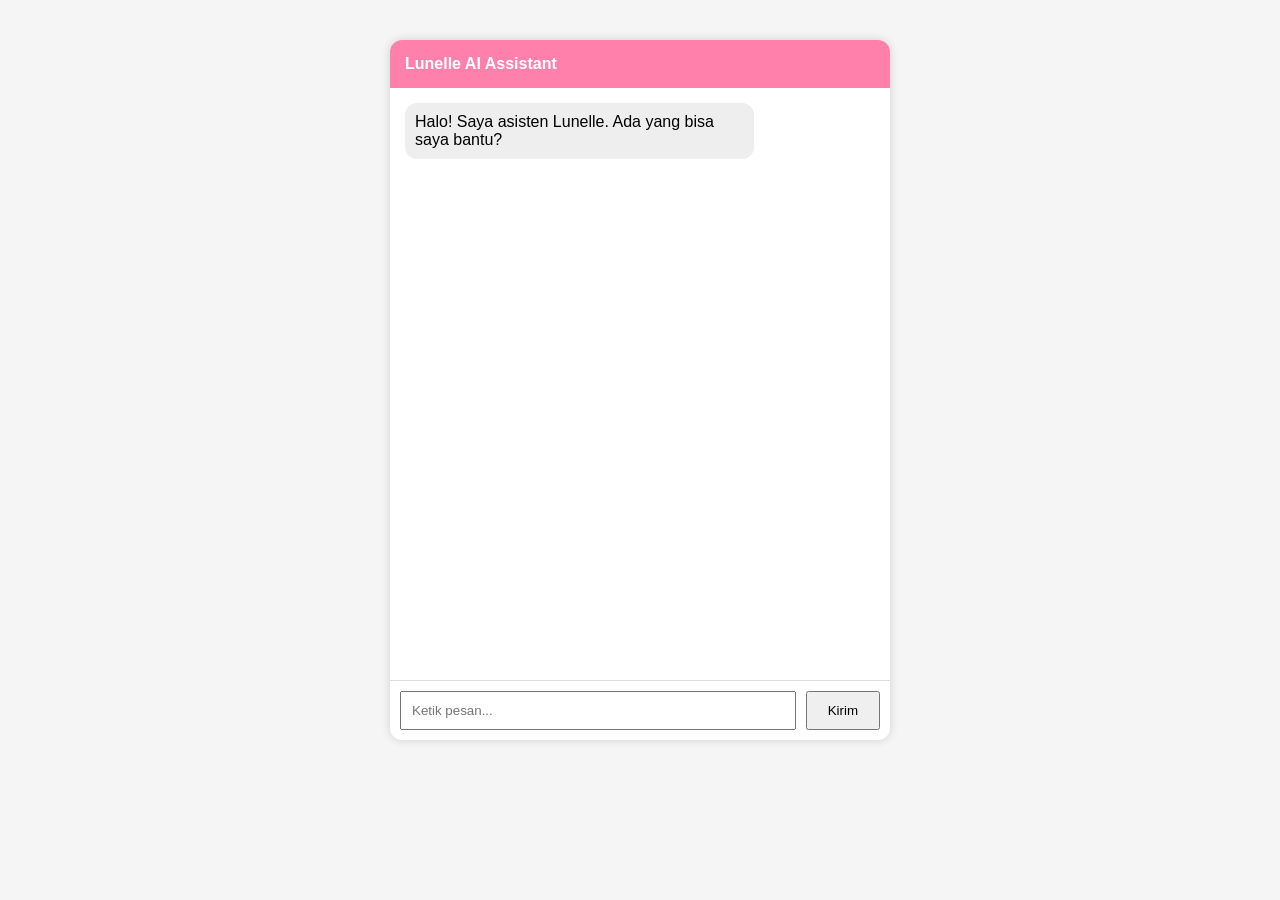
==== index.html @ f511425b "first commit" ====
<!DOCTYPE html>
<html lang="en">
<head>
    <meta charset="UTF-8">
    <meta name="viewport" content="width=device-width, initial-scale=1.0">
    <title>Lunelle AI Assistant</title>
    <link rel="stylesheet" href="style.css">
</head>
<body>

<div class="chat-container">

    <div class="header">
        Lunelle AI Assistant
    </div>

    <div id="chat-box" class="chat-box">

        <div class="bot-message">
            Halo! Saya asisten Lunelle. Ada yang bisa saya bantu?
        </div>

    </div>

    <div class="input-area">
        <input
            type="text"
            id="user-input"
            placeholder="Ketik pesan..."
        >

        <button id="send-btn" onclick="window.sendMessage()">
            Kirim
        </button>
    </div>

</div>

<script src="js/context.js"></script>
<script src="js/handlers.js"></script>
<script src="js/chatbot.js"></script>

</body>
</html>
---- style.css ----
body {
    font-family: Arial, sans-serif;
    background: #f5f5f5;

    display: flex;
    justify-content: center;

    margin-top: 40px;
}

.chat-container {
    width: 500px;
    height: 700px;
    background: white;
    border-radius: 12px;

    display: flex;
    flex-direction: column;
    overflow: hidden;

    box-shadow: 0 0 10px rgba(0,0,0,0.15);
}

.header {
    padding: 15px;
    background: #ff80ab;
    color: white;
    font-weight: bold;
}

.chat-box {
    flex: 1;
    padding: 15px;
    overflow-y: auto;
    display: flex;
    flex-direction: column;
    gap: 10px;
}

.user-message {
    align-self: flex-end;
    background: #ff80ab;
    color: white;
    padding: 10px;
    border-radius: 12px;
    max-width: 70%;
}

.bot-message {
    align-self: flex-start;
    background: #eeeeee;
    padding: 10px;
    border-radius: 12px;
    max-width: 70%;
}

.input-area {
    display: flex;
    padding: 10px;
    border-top: 1px solid #ddd;
}

.input-area input {
    flex: 1;
    padding: 10px;
}

.input-area button {
    margin-left: 10px;
    padding: 10px 20px;
}
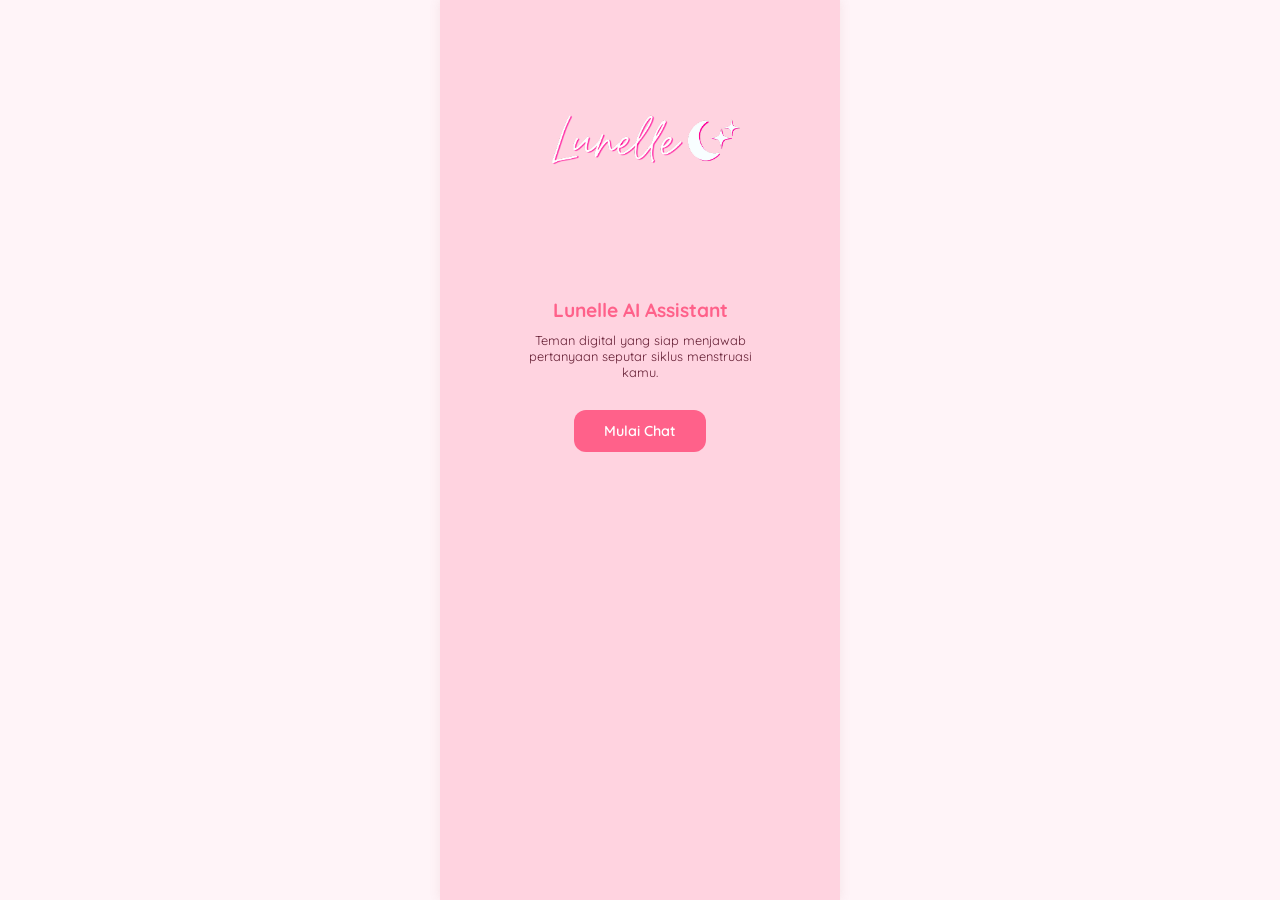
==== commit 0bd524e4: "ui udahan" ====
--- a/index.html
+++ b/index.html
@@ -5,40 +5,30 @@
     <meta name="viewport" content="width=device-width, initial-scale=1.0">
     <title>Lunelle AI Assistant</title>
     <link rel="stylesheet" href="style.css">
+
+    <link rel="preconnect" href="https://fonts.googleapis.com" />
+    <link rel="preconnect" href="https://fonts.gstatic.com" crossorigin />
+    <link href="https://fonts.googleapis.com/css2?family=Huninn&family=Quicksand:wght@300..700&display=swap" rel="stylesheet" />
 </head>
 <body>
+    
+    <main class="phone landing-container">
 
-<div class="chat-container">
+        <header class="box-header">
+            <img src="assets/logo.png" alt="Lunelle Logo" class="logo">
 
-    <div class="header">
-        Lunelle AI Assistant
-    </div>
+            <h1 class="title">Lunelle AI Assistant</h1>
 
-    <div id="chat-box" class="chat-box">
+            <p class="subtitle">
+                Teman digital yang siap menjawab pertanyaan seputar siklus menstruasi kamu.
+            </p>
 
-        <div class="bot-message">
-            Halo! Saya asisten Lunelle. Ada yang bisa saya bantu?
-        </div>
+            <button id="open-btn" onclick="location.href='chat.html'">
+                Mulai Chat
+            </button>
+        </header>
 
-    </div>
-
-    <div class="input-area">
-        <input
-            type="text"
-            id="user-input"
-            placeholder="Ketik pesan..."
-        >
-
-        <button id="send-btn" onclick="window.sendMessage()">
-            Kirim
-        </button>
-    </div>
-
-</div>
-
-<script src="js/context.js"></script>
-<script src="js/handlers.js"></script>
-<script src="js/chatbot.js"></script>
+    </main>
 
 </body>
 </html>
--- a/style.css
+++ b/style.css
@@ -1,31 +1,98 @@
+* {
+    margin: 0;
+    padding: 0;
+    box-sizing: border-box;
+    text-decoration: none;
+    font-family: "Quicksand", sans-serif;
+}
+
+:root {
+    --white: #ffffff;
+    --very-light-pink: #fff4f8;
+    --light-pink: #ffe5ed;
+    --primary: #FF618A;
+    --primary-hover: #FF9EA0;
+    --secondary: #FFD3E0;
+    --black: #641e33;
+    --shadow: #a7696a20;
+}
+
+@media (max-width: 600px) {
+    .phone-container {
+        width: 100%;
+        box-shadow: none;
+    }
+    .logo {
+        width: 0px;
+    }
+}
+
 body {
-    font-family: Arial, sans-serif;
-    background: #f5f5f5;
-
+    background: var(--very-light-pink);
     display: flex;
     justify-content: center;
-
-    margin-top: 40px;
-}
-
-.chat-container {
-    width: 500px;
-    height: 700px;
-    background: white;
-    border-radius: 12px;
+    justify-content: center;
+    align-items: center;
+    min-height: 100vh;
+}
+
+.phone {
+    width: 400px;
+    max-width: 100%;
+    min-height: 100vh;
 
     display: flex;
     flex-direction: column;
     overflow: hidden;
 
-    box-shadow: 0 0 10px rgba(0,0,0,0.15);
-}
-
-.header {
+    box-shadow: 0 0 10px var(--shadow);
+}
+
+/* ===== LANDING PAGE ===== */
+
+.landing-container {
+    justify-content: flex-start;
+    align-items: center;
+    padding-top: 80px;
+    background: var(--secondary);
+}
+
+.box-header {
+    width: 65%;
+    text-align: center;
+    /* margin: 0 auto;` */
+}
+
+.logo {
+    width: 200px;
+    margin-bottom: 80px;
+}
+
+.title {
+    font-size: 1.2em;
+    color: var(--primary);
+    margin-bottom: 10px;
+    margin-top: 10px;
+}
+
+.subtitle {
+    color: var(--black);
+    font-size: 0.8em;
+    margin-bottom: 30px;
+}
+
+/* ===== CHAT PAGE ===== */
+
+.chat-container {
+    background: var(--light-pink);
+}
+
+.chat-header {
     padding: 15px;
-    background: #ff80ab;
+    background: var(--primary);
     color: white;
     font-weight: bold;
+    font-size: 1.2em;
 }
 
 .chat-box {
@@ -37,27 +104,42 @@
     gap: 10px;
 }
 
+.chat-box::-webkit-scrollbar {
+    width: 6px;
+    background: var(--shadow);
+}
+
+.message {
+    margin: 0%;
+    padding: 10px;
+    max-width: 70%;
+    width: fit-content;
+    word-wrap: break-word;
+    overflow-wrap: break-word;
+    white-space: normal;
+
+    font-weight: 550;
+    font-size: 0.95em;
+}
+
 .user-message {
     align-self: flex-end;
-    background: #ff80ab;
-    color: white;
-    padding: 10px;
-    border-radius: 12px;
-    max-width: 70%;
+    background: var(--primary);
+    color: var(--white);
+    border-radius: 10px 10px 0px 10px;
 }
 
 .bot-message {
     align-self: flex-start;
-    background: #eeeeee;
+    background: var(--white);
+    color: var(--black);
+    border-radius: 10px 10px 10px 0px;
+}
+
+.input-area {
+    display: flex;
     padding: 10px;
-    border-radius: 12px;
-    max-width: 70%;
-}
-
-.input-area {
-    display: flex;
-    padding: 10px;
-    border-top: 1px solid #ddd;
+    border-top: 1px solid var(--light-pink);
 }
 
 .input-area input {
@@ -65,7 +147,70 @@
     padding: 10px;
 }
 
+#user-input {
+    border: 2.5px solid var(--light-pink);
+    border-radius: 5px;
+}
+
+#user-input::placeholder {
+    color: var(--primary);
+}
+
+#user-input:focus {
+    border-color: var(--secondary);
+    outline: none;
+}
+
 .input-area button {
     margin-left: 10px;
     padding: 10px 20px;
+}
+
+/* ===== BUTTONS ===== */
+
+#open-btn {
+    border: none;
+    outline: none;
+    background: var(--primary);
+    color: var(--white);
+
+    font-size: 0.9rem;
+    font-weight: 600;
+    padding: 12px 30px;
+    border-radius: 12px;
+
+    cursor: pointer;
+    transition: all 0.3s ease;
+}
+
+#open-btn:hover {
+    background: var(--primary-hover);
+    transform: translateY(-2px);
+}
+
+#open-btn:active {
+    transform: translateY(0);
+}
+
+#send-btn {
+    background: var(--primary);
+    color: var(--white);
+    border: none;
+    border-radius: 5px;
+    cursor: pointer;
+    font-weight: bold;
+}
+
+#send-btn:hover {
+    background: var(--primary-hover);
+}
+
+#back-btn {
+    background: none;
+    border: none;
+    color: var(--white);
+    font-size: 1.2em;
+    cursor: pointer;
+    width: 30px;
+    height: 30px;
 }
